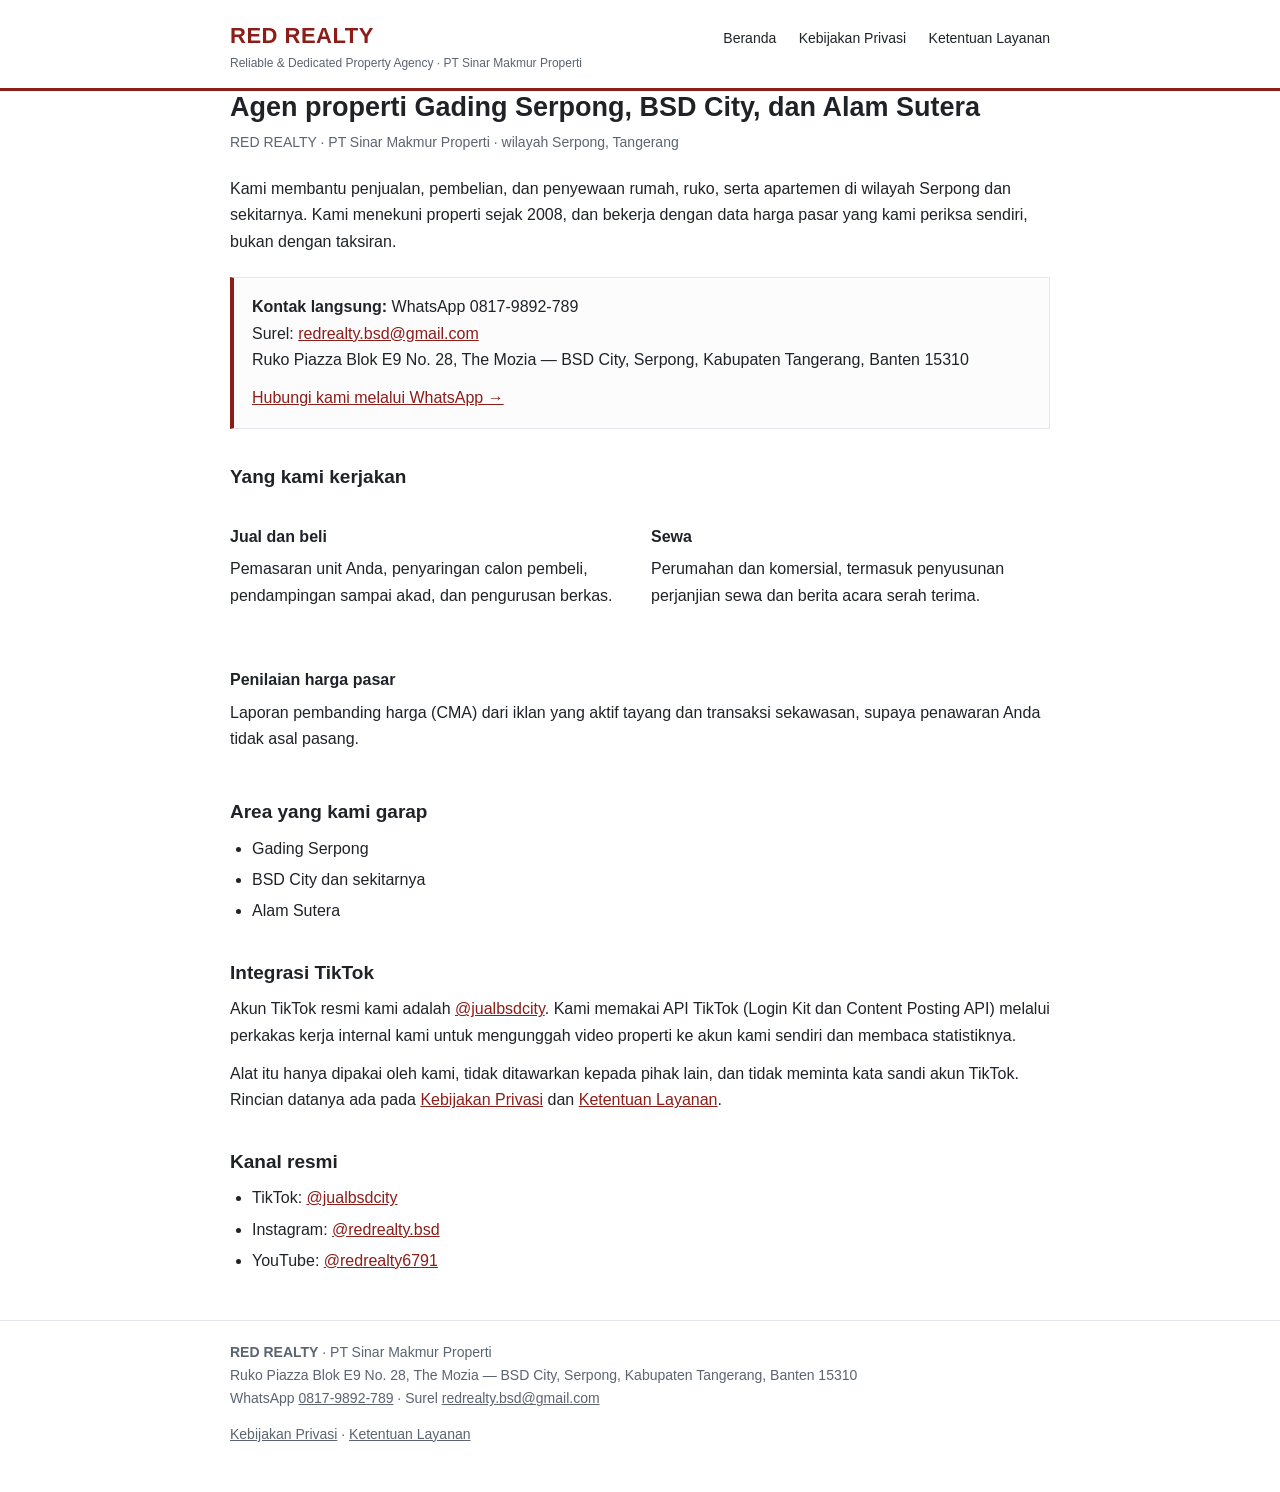
==== index.html @ 90044dde "Tambah index.html" ====
<!DOCTYPE html>
<html lang="id">
<head>
<meta charset="utf-8">
<meta name="viewport" content="width=device-width, initial-scale=1">
<title>RED REALTY — Agen properti BSD City, Gading Serpong, Alam Sutera</title>
<meta name="description" content="RED REALTY (PT Sinar Makmur Properti): jual, beli, dan sewa rumah, ruko, serta apartemen di BSD City, Gading Serpong, dan Alam Sutera.">
<link rel="stylesheet" href="style.css">
</head>
<body>
<header class="kop">
  <div class="wadah">
    <a class="merek" href="index.html">RED REALTY<span>Reliable &amp; Dedicated Property Agency &middot; PT Sinar Makmur Properti</span></a>
    <nav>
      <a href="index.html">Beranda</a>
      <a href="kebijakan-privasi.html">Kebijakan Privasi</a>
      <a href="ketentuan-layanan.html">Ketentuan Layanan</a>
    </nav>
  </div>
</header>
<main class="wadah">

<h1>Agen properti Gading Serpong, BSD City, dan Alam Sutera</h1>
<p class="meta">RED REALTY &middot; PT Sinar Makmur Properti &middot; wilayah Serpong, Tangerang</p>
<p>Kami membantu penjualan, pembelian, dan penyewaan rumah, ruko, serta apartemen di
wilayah Serpong dan sekitarnya. Kami menekuni properti sejak 2008, dan bekerja dengan
data harga pasar yang kami periksa sendiri, bukan dengan taksiran.</p>

<div class="kotak">
  <p><strong>Kontak langsung:</strong> WhatsApp 0817-9892-789<br>
  Surel: <a href="mailto:redrealty.bsd@gmail.com">redrealty.bsd@gmail.com</a><br>
  Ruko Piazza Blok E9 No. 28, The Mozia — BSD City, Serpong, Kabupaten Tangerang, Banten 15310</p>
  <p style="margin-bottom:0"><a href="https://wa.me/628179892789">Hubungi kami melalui WhatsApp &rarr;</a></p>
</div>

<h2>Yang kami kerjakan</h2>
<div class="dua">
  <div>
    <h3>Jual dan beli</h3>
    <p>Pemasaran unit Anda, penyaringan calon pembeli, pendampingan sampai akad, dan
    pengurusan berkas.</p>
  </div>
  <div>
    <h3>Sewa</h3>
    <p>Perumahan dan komersial, termasuk penyusunan perjanjian sewa dan berita acara
    serah terima.</p>
  </div>
  <div>
    <h3>Penilaian harga pasar</h3>
    <p>Laporan pembanding harga (CMA) dari iklan yang aktif tayang dan transaksi
    sekawasan, supaya penawaran Anda tidak asal pasang.</p>
  </div>
</div>

<h2>Area yang kami garap</h2>
<ul>
  <li>Gading Serpong</li>
  <li>BSD City dan sekitarnya</li>
  <li>Alam Sutera</li>
</ul>

<h2>Integrasi TikTok</h2>
<p>Akun TikTok resmi kami adalah
<a href="https://www.tiktok.com/@jualbsdcity">@jualbsdcity</a>. Kami memakai API TikTok
(Login Kit dan Content Posting API) melalui perkakas kerja internal kami untuk mengunggah
video properti ke akun kami sendiri dan membaca statistiknya.</p>
<p>Alat itu hanya dipakai oleh kami, tidak ditawarkan kepada pihak lain, dan tidak
meminta kata sandi akun TikTok. Rincian datanya ada pada
<a href="kebijakan-privasi.html">Kebijakan Privasi</a> dan
<a href="ketentuan-layanan.html">Ketentuan Layanan</a>.</p>

<h2>Kanal resmi</h2>
<ul>
  <li>TikTok: <a href="https://www.tiktok.com/@jualbsdcity">@jualbsdcity</a></li>
  <li>Instagram: <a href="https://www.instagram.com/redrealty.bsd/">@redrealty.bsd</a></li>
  <li>YouTube: <a href="https://www.youtube.com/@redrealty6791">@redrealty6791</a></li>
</ul>
</main>
<footer>
  <div class="wadah">
    <p><strong>RED REALTY</strong> &middot; PT Sinar Makmur Properti<br>
    Ruko Piazza Blok E9 No. 28, The Mozia — BSD City, Serpong, Kabupaten Tangerang, Banten 15310<br>
    WhatsApp <a href="https://wa.me/628179892789">0817-9892-789</a> &middot;
    Surel <a href="mailto:redrealty.bsd@gmail.com">redrealty.bsd@gmail.com</a></p>
    <p><a href="kebijakan-privasi.html">Kebijakan Privasi</a> &middot;
       <a href="ketentuan-layanan.html">Ketentuan Layanan</a></p>
  </div>
</footer>
</body>
</html>
---- style.css ----
:root { --merek:#8C1D18; --tinta:#1f2328; --redup:#5b6470; --garis:#e3e6ea; --latar:#ffffff; }
* { box-sizing:border-box; }
html { -webkit-text-size-adjust:100%; }
body { margin:0; background:var(--latar); color:var(--tinta);
  font:16px/1.65 -apple-system,"Segoe UI",Roboto,Helvetica,Arial,sans-serif; }
.wadah { max-width:860px; margin:0 auto; padding:0 20px; }
header.kop { border-bottom:3px solid var(--merek); background:#fff; }
header.kop .wadah { display:flex; flex-wrap:wrap; gap:10px 24px; align-items:baseline;
  justify-content:space-between; padding-top:18px; padding-bottom:14px; }
.merek { font-weight:700; letter-spacing:.5px; color:var(--merek); text-decoration:none; font-size:22px; }
.merek span { display:block; font-size:12px; font-weight:400; color:var(--redup); letter-spacing:0; }
nav a { color:var(--tinta); text-decoration:none; margin-left:18px; font-size:14px; }
nav a:first-child { margin-left:0; }
nav a:hover { color:var(--merek); text-decoration:underline; }
main { padding:34px 0 10px; }
h1 { font-size:27px; line-height:1.25; margin:0 0 6px; }
h2 { font-size:19px; margin:32px 0 8px; }
h3 { font-size:16px; margin:24px 0 6px; }
p { margin:0 0 12px; }
p.meta { color:var(--redup); font-size:14px; margin-bottom:22px; }
ul { margin:0 0 14px; padding-left:22px; }
li { margin-bottom:5px; }
a { color:var(--merek); }
.kotak { border:1px solid var(--garis); border-left:4px solid var(--merek);
  padding:16px 18px; margin:22px 0; background:#fcfcfd; }
table.identitas { border-collapse:collapse; width:100%; margin:6px 0 14px; font-size:15px; }
table.identitas td { padding:6px 10px 6px 0; vertical-align:top; border-bottom:1px solid var(--garis); }
table.identitas td:first-child { width:170px; font-weight:600; color:var(--redup); }
.dua { display:flex; flex-wrap:wrap; gap:22px; }
.dua > div { flex:1 1 260px; }
.pemisah { margin:44px 0 0; border:0; border-top:1px solid var(--garis); }
footer { margin-top:46px; border-top:1px solid var(--garis); padding:20px 0 34px;
  color:var(--redup); font-size:14px; }
footer a { color:var(--redup); }
@media (max-width:600px){ nav a { margin-left:0; margin-right:16px; } h1{font-size:23px;} }
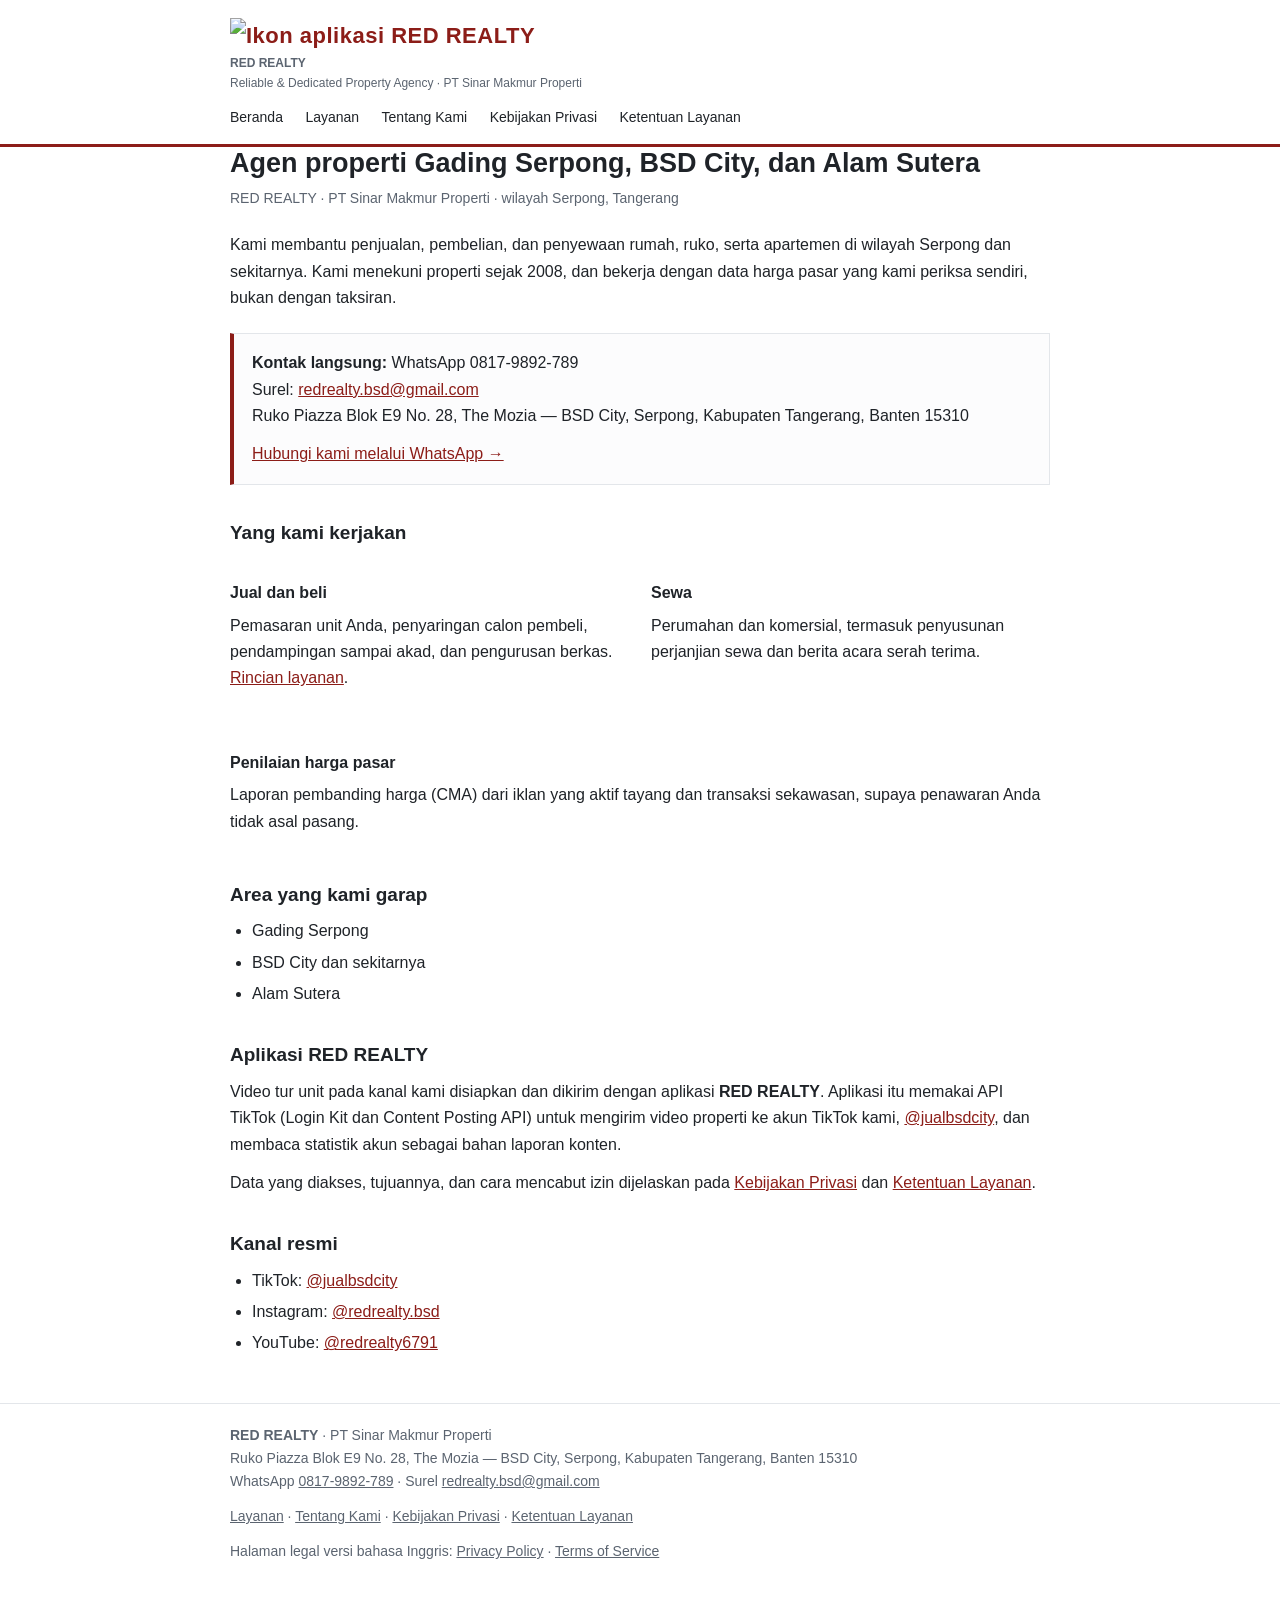
==== commit 0cb48631: "Revisi situs: ikon, favicon, nama app, halaman layanan & tentang, alamat legal bersih" ====
--- a/index.html
+++ b/index.html
@@ -3,16 +3,27 @@
 <head>
 <meta charset="utf-8">
 <meta name="viewport" content="width=device-width, initial-scale=1">
-<title>RED REALTY — Agen properti BSD City, Gading Serpong, Alam Sutera</title>
-<meta name="description" content="RED REALTY (PT Sinar Makmur Properti): jual, beli, dan sewa rumah, ruko, serta apartemen di BSD City, Gading Serpong, dan Alam Sutera.">
+<title>RED REALTY — Agen Properti BSD City, Gading Serpong, Alam Sutera</title>
+<meta name="description" content="RED REALTY, PT Sinar Makmur Properti: jual, beli, dan sewa rumah, ruko, serta apartemen di BSD City, Gading Serpong, dan Alam Sutera.">
+<link rel="canonical" href="https://belajaraired-githb.github.io/redrealty/index.html">
+<link rel="icon" type="image/png" href="ikon.png">
+<link rel="apple-touch-icon" href="ikon.png">
+<meta property="og:site_name" content="RED REALTY">
+<meta property="og:title" content="RED REALTY — Agen Properti BSD City, Gading Serpong, Alam Sutera">
+<meta property="og:image" content="https://belajaraired-githb.github.io/redrealty/ikon.png">
 <link rel="stylesheet" href="style.css">
 </head>
 <body>
 <header class="kop">
   <div class="wadah">
-    <a class="merek" href="index.html">RED REALTY<span>Reliable &amp; Dedicated Property Agency &middot; PT Sinar Makmur Properti</span></a>
+    <a class="merek" href="index.html">
+      <img src="ikon.png" alt="Ikon aplikasi RED REALTY" width="52" height="52">
+      <span><b>RED REALTY</b><span class="tag">Reliable &amp; Dedicated Property Agency &middot; PT Sinar Makmur Properti</span></span>
+    </a>
     <nav>
       <a href="index.html">Beranda</a>
+      <a href="layanan.html">Layanan</a>
+      <a href="tentang.html">Tentang Kami</a>
       <a href="kebijakan-privasi.html">Kebijakan Privasi</a>
       <a href="ketentuan-layanan.html">Ketentuan Layanan</a>
     </nav>
@@ -38,7 +49,7 @@
   <div>
     <h3>Jual dan beli</h3>
     <p>Pemasaran unit Anda, penyaringan calon pembeli, pendampingan sampai akad, dan
-    pengurusan berkas.</p>
+    pengurusan berkas. <a href="layanan.html">Rincian layanan</a>.</p>
   </div>
   <div>
     <h3>Sewa</h3>
@@ -59,13 +70,12 @@
   <li>Alam Sutera</li>
 </ul>
 
-<h2>Integrasi TikTok</h2>
-<p>Akun TikTok resmi kami adalah
-<a href="https://www.tiktok.com/@jualbsdcity">@jualbsdcity</a>. Kami memakai API TikTok
-(Login Kit dan Content Posting API) melalui perkakas kerja internal kami untuk mengunggah
-video properti ke akun kami sendiri dan membaca statistiknya.</p>
-<p>Alat itu hanya dipakai oleh kami, tidak ditawarkan kepada pihak lain, dan tidak
-meminta kata sandi akun TikTok. Rincian datanya ada pada
+<h2>Aplikasi RED REALTY</h2>
+<p>Video tur unit pada kanal kami disiapkan dan dikirim dengan aplikasi <strong>RED REALTY</strong>.
+Aplikasi itu memakai API TikTok (Login Kit dan Content Posting API) untuk mengirim video
+properti ke akun TikTok kami, <a href="https://www.tiktok.com/@jualbsdcity">@jualbsdcity</a>,
+dan membaca statistik akun sebagai bahan laporan konten.</p>
+<p>Data yang diakses, tujuannya, dan cara mencabut izin dijelaskan pada
 <a href="kebijakan-privasi.html">Kebijakan Privasi</a> dan
 <a href="ketentuan-layanan.html">Ketentuan Layanan</a>.</p>
 
@@ -82,8 +92,12 @@
     Ruko Piazza Blok E9 No. 28, The Mozia — BSD City, Serpong, Kabupaten Tangerang, Banten 15310<br>
     WhatsApp <a href="https://wa.me/628179892789">0817-9892-789</a> &middot;
     Surel <a href="mailto:redrealty.bsd@gmail.com">redrealty.bsd@gmail.com</a></p>
-    <p><a href="kebijakan-privasi.html">Kebijakan Privasi</a> &middot;
+    <p><a href="layanan.html">Layanan</a> &middot; <a href="tentang.html">Tentang Kami</a> &middot;
+       <a href="kebijakan-privasi.html">Kebijakan Privasi</a> &middot;
        <a href="ketentuan-layanan.html">Ketentuan Layanan</a></p>
+    <p>Halaman legal versi bahasa Inggris:
+       <a href="privacy-policy.html">Privacy Policy</a> &middot;
+       <a href="terms-of-service.html">Terms of Service</a></p>
   </div>
 </footer>
 </body>
